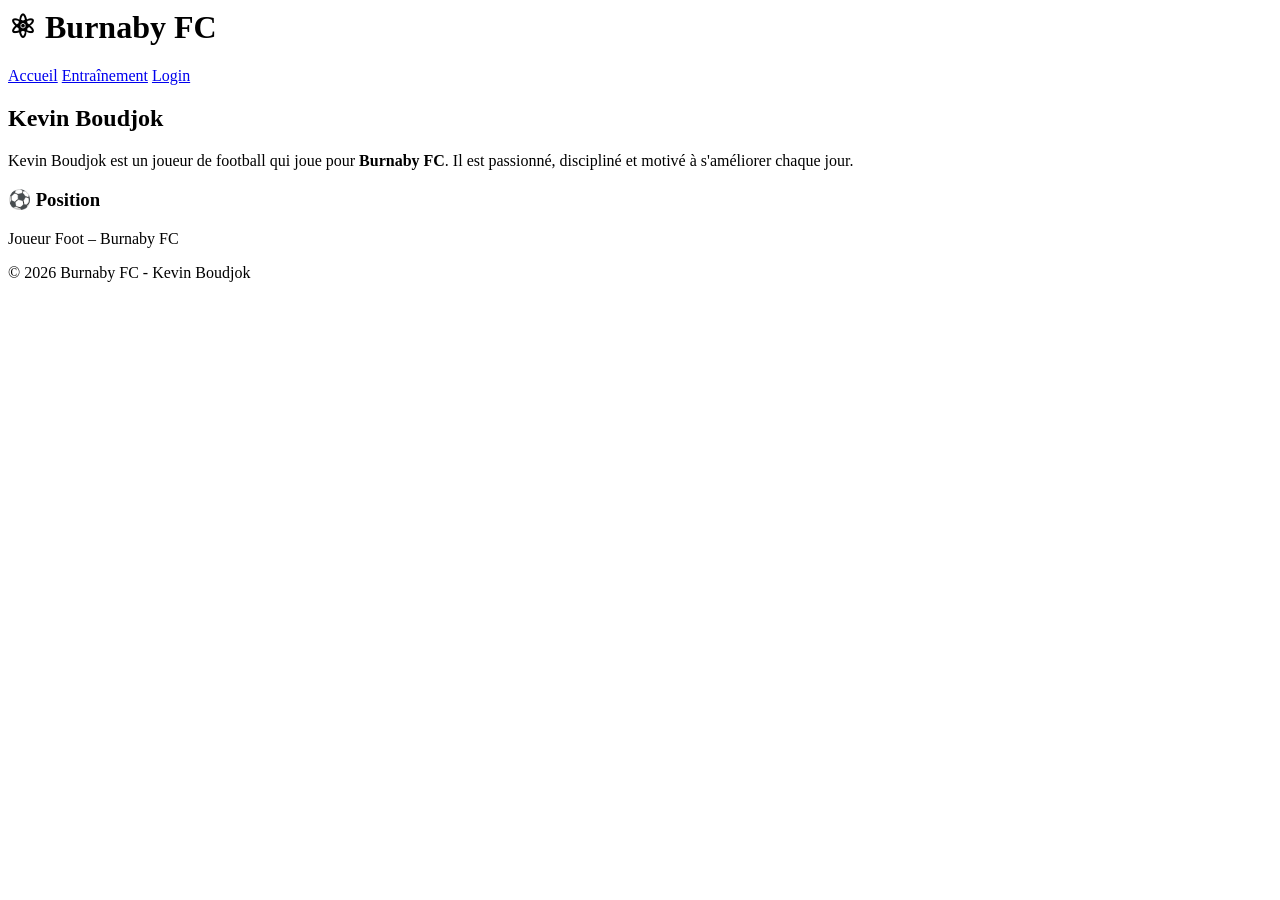
==== index.html @ 6b394862 "Add files via upload" ====
<html lang="fr">
<head>
<meta charset="UTF-8" />
<title>Burnaby FC | Kevin Boudjok</title>
<link rel="stylesheet" href="style.css" />
</head>
<body>
<header class="navbar">
<h1 class="logo">⚛ Burnaby FC</h1>
<nav>
<a href="index.html">Accueil</a>
<a href="entrainement.html">Entraînement</a>
<a href="login.html" class="login-btn">Login</a>
</nav>
</header>

<main class="container">
<h2>Kevin Boudjok</h2>
<p>
Kevin Boudjok est un joueur de football qui joue pour <strong>Burnaby FC</strong>.
Il est passionné, discipliné et motivé à s'améliorer chaque jour.
</p>

<div class="card">
<h3>⚽ Position</h3>
<p>Joueur Foot – Burnaby FC</p>
</div>
</main>

<footer>
<p>© 2026 Burnaby FC - Kevin Boudjok</p>
</footer>
</body>
</html>
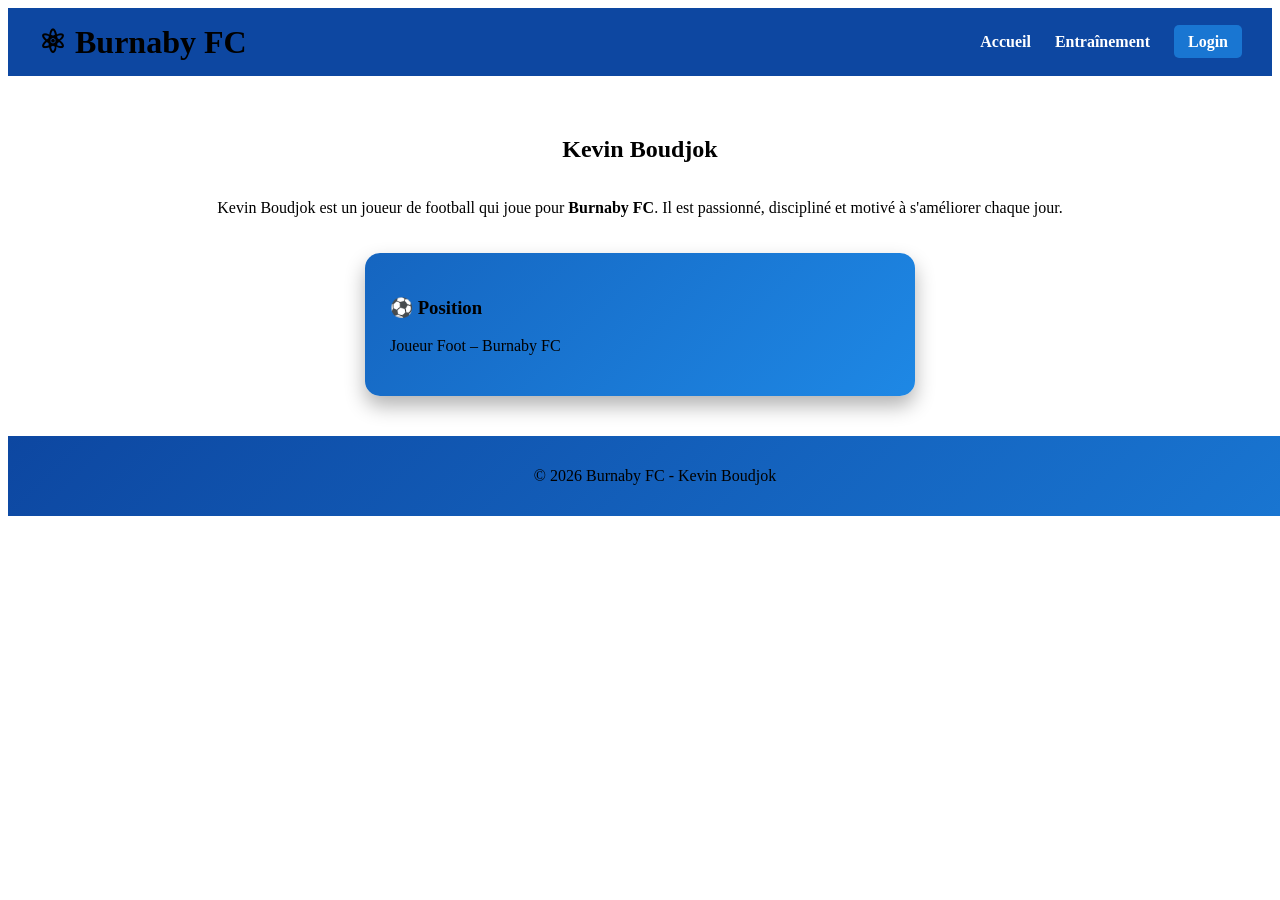
==== commit 8d6fd718: "Update index.html" ====
--- a/index.html
+++ b/index.html
@@ -2,15 +2,15 @@
 <head>
 <meta charset="UTF-8" />
 <title>Burnaby FC | Kevin Boudjok</title>
-<link rel="stylesheet" href="style.css" />
+<link rel="stylesheet" href="./css/style.css" />
 </head>
 <body>
 <header class="navbar">
 <h1 class="logo">⚛ Burnaby FC</h1>
 <nav>
 <a href="index.html">Accueil</a>
-<a href="entrainement.html">Entraînement</a>
-<a href="login.html" class="login-btn">Login</a>
+<a href="./html/entrainement.html">Entraînement</a>
+<a href="./html/login.html" class="login-btn">Login</a>
 </nav>
 </header>
 
--- a/css/style.css
+++ b/css/style.css
@@ -0,0 +1,117 @@
+<!-- ====== style.css ====== -->
+<style>
+body {
+  margin: 0;
+  font-family: Arial, sans-serif;
+  background: linear-gradient(135deg, #0a1f44, #0d47a1);
+  color: white;
+  text-align: center;
+}
+
+
+.navbar {
+  display: flex;
+  justify-content: space-between;
+  align-items: center;
+  padding: 15px 30px;
+  background: #0d47a1;
+}
+
+.logo {
+  margin: 0;
+}
+
+nav a {
+  color: white;
+  margin-left: 20px;
+  text-decoration: none;
+  font-weight: bold;
+  transition: color 0.3s;
+}
+
+nav a:hover {
+  color: #bbdefb;
+}
+
+
+.login-btn {
+  background: #1976d2;
+  padding: 8px 14px;
+  border-radius: 5px;
+}
+
+.container {
+  padding: 40px;
+  display: flex;
+  flex-direction: column;
+  align-items: center;
+}
+
+
+.card {
+  background: linear-gradient(135deg, #1565c0, #1e88e5);
+  padding: 25px;
+  border-radius: 15px;
+  margin-top: 20px;
+  width: 80%;
+  max-width: 500px;
+  box-shadow: 0 10px 20px rgba(0,0,0,0.3);
+}
+
+
+footer {
+  text-align: center;
+  padding: 15px;
+  background: linear-gradient(135deg, #0d47a1, #1976d2);
+  width: 100%;
+}
+
+
+.login-form {
+  max-width: 300px;
+  margin: auto;
+  background: #1565c0;
+  padding: 25px;
+  border-radius: 15px;
+  box-shadow: 0 10px 20px rgba(0,0,0,0.3);
+}
+
+
+.login-form input {
+  width: 100%;
+  padding: 10px;
+  margin: 10px 0;
+  border-radius: 5px;
+  border: none;
+}
+
+.login-form button {
+  width: 100%;
+  padding: 10px;
+  background: #2196f3;
+  color: white;
+  border: none;
+  border-radius: 5px;
+  font-weight: bold;
+}
+.title {
+  color: #bbdefb;
+  font-size: 32px;
+  margin-bottom: 10px;
+}
+
+.subtitle {
+  color: #e3f2fd;
+  font-size: 18px;
+  margin-bottom: 30px;
+}
+
+.center-card h3 {
+  color: #ffeb3b;
+}
+
+.center-card p {
+  color: #ffffff;
+}
+
+</style>
